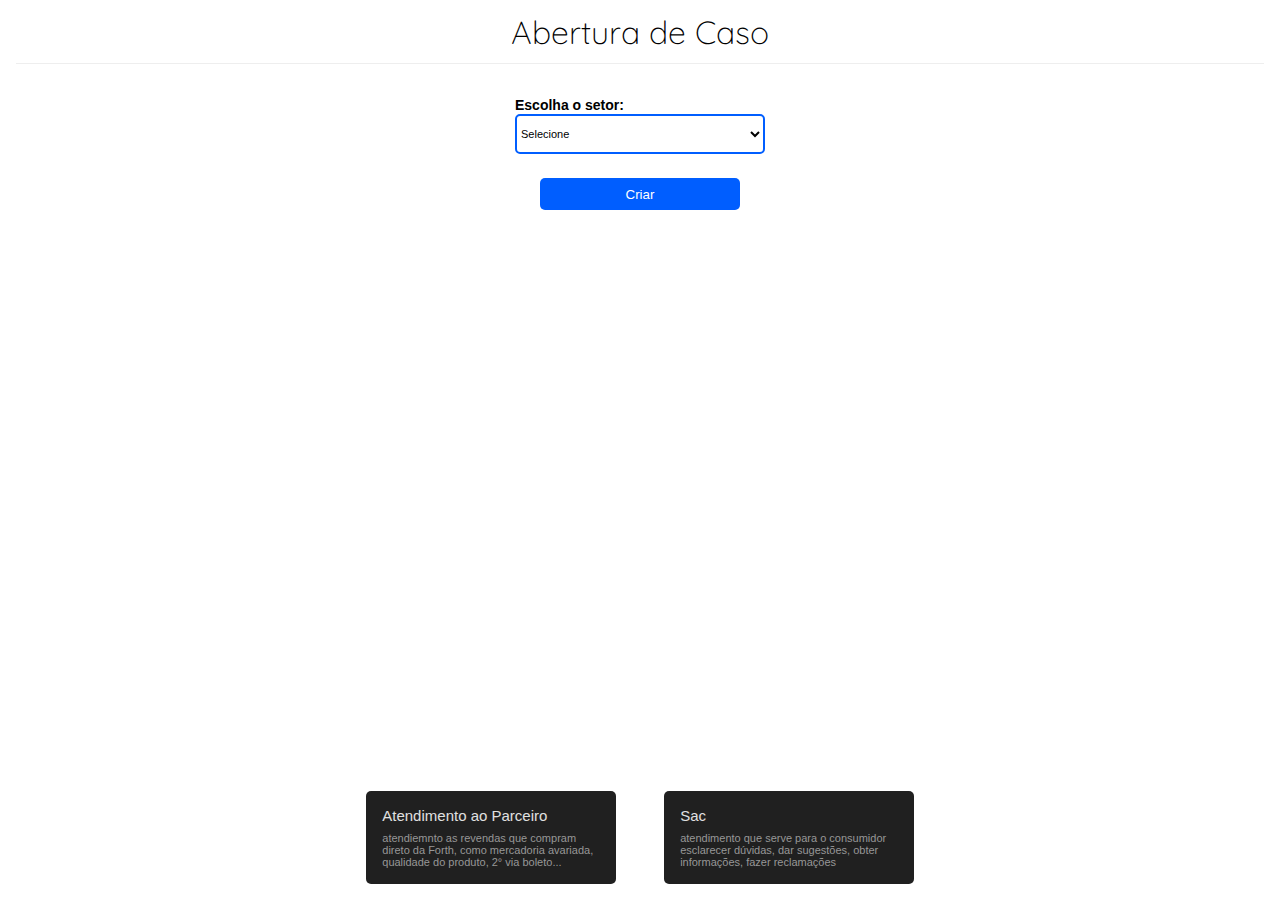
==== ONPAGE.HTML @ b64fa1cd "ATTE" ====
<!DOCTYPE html>
<html lang="en">
<head>
    <meta charset="UTF-8">
    <meta name="viewport" content="width=device-width, initial-scale=1.0">
    <title>Formulário com Campos de Seleção Dependentes</title>

    <link rel="preconnect" href="https://fonts.googleapis.com">
    <link rel="preconnect" href="https://fonts.gstatic.com" crossorigin>
    <link href="https://fonts.googleapis.com/css2?family=Quicksand:wght@300;700&display=swap" rel="stylesheet">

    <link rel="stylesheet" href="/style.css">
</head>
<body>
    <div class="topo">
        <div class="topo--descricao">
            <h1>Abertura de Caso</span></h1>
        </div>
    </div>

    <div class="main">

        <div class="main--container">

            <form id="myForm">
                <div class="options">
                    <label for="chooseOption" class="title titleselecao" >Escolha o setor:</label>
                    <select id="chooseOption" class="boxStyle">
                        <option value="selecione" class="optioon">Selecione</option>
                        <option value="1">Logistica</option>
                        <option value="2">Financeiro</option>
                        <option value="3">Qualidade</option>
                        <option value="4">Comercial</option>
                        <option value="5">Sac</option>
                    </select>
                </div>
        
                <!-- LOGISTICA -->
                <div id="logistica" class="options">
                    <label for="logisticaa" class="title titleselecao">Logistica:</label>
                    <select id="logisticaS" class="boxStyle">
                        <option value="selecionar">Selecione...</option>
                        <option value="Logistica1">Devolução</option>
                        <option value="Logistica3">Volume</option>
                        <option value="Logistica4">Atraso</option>
                        <option value="Logistica5">Outros</option>
                    </select>

                    <!-- devolução -->
                    <div id="devolucaoMain" class="options">
                        <label for="devolucao" class="title titleselecao">Devolução:</label>
                        <select id="devolucaoS" class="boxStyle">
                            <option value="selecionar">Selecione... </option>
                            <option value="devolucao1">Material Avariado </option>
                            <option value="devolucao2">Volume errado</option>
                            <option value="devolucao3">Produto vencido</option>
                            <option value="devolucao4">Volume faltando por erro da Forth</option>
                            <option value="devolucao5">Recusa do cliente</option>
                        </select>
                    </div>
                </div>

                <!-- FINANCEIRO  -->
                <div id="financeiro" class="options">
                    <label for="financeiro" class="title titleselecao">Financeiro:</label>
                    <select id="financeiroS" class="boxStyle">
                        <option value="">Selecione... </option>
                        <option value="financeiro1">Sustar cartorio </option>
                        <option value="financeiro2">Renegociação do cliente</option>
                        <option value="financeiro3">Boleto</option>
                    </select>
                    <!-- Renogociaçaõ do cliente -->
                    <div id="renegociacao" class="options">
                        <label for="renegociacao" class="title titleselecao">Renegociação do cliente:</label>
                        <select id="renegociacaoS" class="boxStyle">
                            <option value="">Selecione... </option>
                            <option value="renegociacao1">Titulo protestado </option>
                            <option value="renegociacao2">Outros</option>
                        </select>
                    </div>
                    <!-- Boleto -->
                    <div id="boleto" class="options">
                        <label for="boleto" class="title titleselecao">Boleto:</label>
                        <select id="boletoS" class="boxStyle">
                            <option value="">Selecione... </option>
                            <option value="boleto1">2° via de boleto</option>
                            <option value="boleto2">Baixar boleto</option>
                            <option value="boleto3">Correção de boleto</option>
                        </select>
                    </div>
                </div>

                <!-- QUALIDADE  -->
                <div id="qualidade" class="options">
                    <label for="qualidade" class="title titleselecao">Qualidade:</label>
                    <select id="qualidadeS" class="boxStyle">
                        <option value="">Selecione... </option>
                        <option value="qualidade1">Linha Sais</option>
                        <option value="qualidade1">Linha Fertilizante Liquido</option>
                        <option value="qualidade1">Linha Domissaneante</option>
                        <option value="qualidade1">Linha Condicionador Substrato</option>
                        <option value="qualidade1">Linha Maquinas/ Pulverizadores</option>
                    </select>
                    <!-- Linha Sais -->
                    <div id="fertilizanteSais" class="options">
                        <label for="fertilizanteSais" class="title titleselecao">Renegociação do cliente:</label>
                        <select id="fertilizanteSaisS" class="boxStyle">
                            <option value="">Selecione... </option>
                            <option value="renegociacao1">Produto empredado </option>
                            <option value="renegociacao1">Envazado produto diferente </option>
                            <option value="renegociacao2">Quantidade peso alterado</option>
                            <option value="renegociacao2">Erro em rotulo</option>
                            <option value="renegociacao2">Caixa despacho com produto diferente</option>
                            <option value="renegociacao2">Outros</option>
                        </select>
                    </div>
                    <!-- Linha Fertilizante Liquido -->
                    <div id="fertilizanteLiquidos" class="options">
                        <label for="fertilizanteLiquidos" class="title titleselecao">Linha Fertilizante Liquido:</label>
                        <select id="fertilizanteLiquidosS" class="boxStyle">
                            <option value="">Selecione... </option>
                            <option value="renegociacao1"> Solução fora do padrão </option>
                            <option value="renegociacao1"> Envazado produto diferente </option>
                            <option value="renegociacao2"> Defeito em gatilho</option>
                            <option value="renegociacao2"> Caixa despacho com produto diferente</option>
                            <option value="renegociacao2"> Erro em rotulo</option>
                            <option value="renegociacao2">Outros</option>
                        </select>
                    </div>
                    <!-- Linha Domissaneante -->
                    <div id="fertilizanteDomi" class="options">
                        <label for="fertilizanteDomi" class="title titleselecao">Linha Domissaneante:</label>
                        <select id="fertilizanteDomiS" class="boxStyle">
                            <option value="">Selecione... </option>
                            <option value="renegociacao1"> Solução fora do padrão </option>
                            <option value="renegociacao1"> Envazado produto diferente </option>
                            <option value="renegociacao2"> Defeito em gatilho</option>
                            <option value="renegociacao2"> Caixa despacho com produto diferente</option>
                            <option value="renegociacao2"> Erro em rotulo</option>
                            <option value="renegociacao2">Outros</option>
                        </select>
                    </div>
                    <!-- Linha Condicionador Substrato -->
                    <div id="fertilizanteCond" class="options titleselecao">
                        <label for="fertilizanteCond" class="title">Linha Condicionador Substrato:</label>
                        <select id="fertilizanteCondS" class="boxStyle">
                            <option value="">Selecione... </option>
                            <option value="renegociacao1"> Quantidade peso alterado </option>
                            <option value="renegociacao2"> Erro em rotulo</option>
                            <option value="renegociacao2"> Erro em rotulo</option>
                            <option value="renegociacao2">Outros</option>
                        </select>
                    </div>

                </div>
        
                <!-- COMERCIAL  -->
                <div id="comercial" class="options">
                    <label for="comercial" class="title titleselecao">Comercial:</label>
                    <select id="comercialS" class="boxStyle">
                        <option value="">Selecione... </option>
                        <option value="comercial1">Desacordo no Pedido </option>
                        <option value="comercial2">Pedido de Cotação</option>
                        <option value="comercial3">Contato de representante</option>
                        <option value="comercial3">Tornar-se revenda</option>
                    </select>
                    <!-- desacordo pedido -->
                    <div id="desacordoPedido" class="options">
                        <label for="desacordoPedido" class="title titleselecao">Renegociação do cliente:</label>
                        <select id="desacordoPedidoS" class="boxStyle">
                            <option value="">Selecione... </option>
                            <option value="desacordoPedido1">Erro endereço de entrega</option>
                            <option value="desacordoPedido2">Pedido cadastrado errado</option>
                            <option value="desacordoPedido3">Cliente cadastrado errado</option>
                            <option value="desacordoPedido4">Revisão de frete</option>
                            <option value="desacordoPedido5">outros</option>
                        </select>
                    </div>
                </div>

                <!-- SAC  -->
                <div class="main--containerSac">
        
                    <form id="myForm">
                        <div class="options">
                            <label for="chooseOption" class="title titleselecao" >Sac:</label>
                            <select id="chooseOption" class="boxStyle">
                                <option value="selecione" class="optioon">Selecione</option>
                                <option value="1">Parceria com Marketing</option>
                                <option value="2">Não a revenda na cidade</option>
                                <option value="2">Problema no site</option>
                                <option value="2">Produto não encontrado em revenda</option>
                                <option value="2">Recomendações tecnicas</option>
                                <option value="2">Onde compras</option>
                                <option value="2">E-commerce rastreio</option>
                                <option value="2">Outros</option>
                            </select>
                        </div>
        
                    </form>
                </div>
            </form>
        </div>

        <div class="botao">
            <input type="submit" value="Criar">
        </div>
    </div>

    <footer>
        <div class="footer--main">
            <div class="importante">
                <span>Atendimento ao Parceiro</span>
                <p>atendiemnto as revendas que compram direto da Forth, como mercadoria avariada,
                    qualidade do produto, 2° via boleto...
                </p>
            </div>
    
            <div class="importante">
                <span>Sac</span> 
                <p>atendimento que serve para o consumidor esclarecer dúvidas, 
                    dar sugestões, obter informações, fazer reclamações</p>
            </div>
        </div>
    </footer>

    <script src="ONPAGE/scriptonp.js"></script>
</body>

</html>
---- style.css ----
*{
    font-family: Arial, Helvetica, sans-serif;
    margin: 0;
    padding: 0;
    box-sizing: border-box;
}
body{
    max-width: 100vw;
    max-height: 100vh;
}
.main{
    display: flex;
    flex-direction: column;
    align-items: center;
}
.main .botao--main{
    width: 250px;
    display: flex;
    justify-content: space-between;
    font-size: 11px;
    margin-bottom: 1rem;
}
.btnT{
    width: 100px;
    height: 3rem;
    display: flex;
    align-items: center;
    text-align: center;
    justify-content: center;
    border-radius: 5px;
    cursor: pointer;
    border: 1px solid #e7e7e7;
}
.ativoo{
    background: #005EFF;
    color: #eeeeee;
    border: none;
}

.topo{
    width: 100%;
    height: 4rem;
    display: flex;
    justify-content: center;
    align-items: center;
    padding: 0 1rem;
}
.topo--descricao{
    width: 100%;
    height: 100%;
    display: flex;
    justify-content: center;
    align-items: center;
    border-bottom: 1px solid #eeeeee;

}
.topo--descricao h1{
    font-family: 'Quicksand', sans-serif;
    font-weight: 300;
}
.boxStyle{
    width: 250px;
    height: 2.5rem;
    display: flex;
    font-size: 11px;
    border-radius: 5px;
    border: 2px solid #005EFF;
    background: #ffffff;
    cursor: pointer;
}
.options{
    padding: 0 0 0.5rem 0;
}
input[type="submit"]{
    width: 200px;
    height: 2rem;
    cursor: pointer;
    border-radius: 5px;
    background: #005EFF;
    color: #ffffff;
    border: none;
}
.main{
    padding: 2rem;
    width: 100%;
    display: flex;
    justify-content: center;
}
.botao{
    margin-top: 1rem;
    display: flex;
    justify-content: center;
}
.title{
    font-size: 12px;
}
.titleselecao{
    font-size: 14px;
    font-weight: 700;

}
option{
    margin: 10px;
}

/* FOOTER -- */
footer {
    position: absolute;
    bottom: 0;
    left: 0;
    width: 100%;
    display: flex;
    justify-content: center;
    padding: 1rem;
}
footer .footer--main{
    width: 50%;
    display: flex;
    justify-content: space-evenly;
    gap: 10px;
}
footer .footer--main .importante{
    background: #202020;
    width: 40%;
    padding: 1rem;
    border-radius: 5px;
}
footer .footer--main .importante span{
    display: block;
    margin-bottom: 0.5rem;
    color: #e0e0e0;
    font-size: 15px;
}
footer .footer--main .importante p{
    font-size: 11px;
    color: #979797;
}
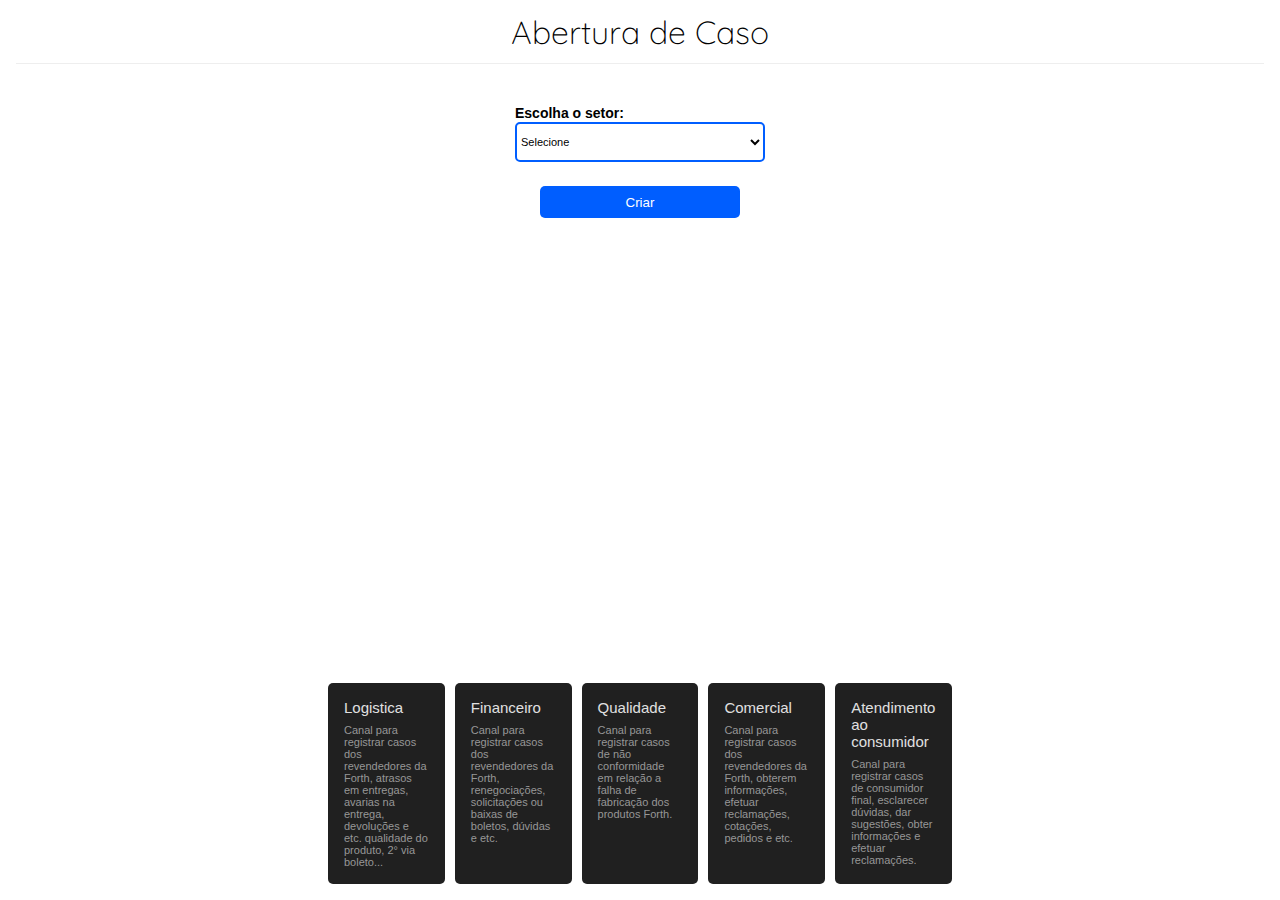
==== commit f896d294: "atualizando1.0" ====
--- a/ONPAGE.HTML
+++ b/ONPAGE.HTML
@@ -9,7 +9,7 @@
     <link rel="preconnect" href="https://fonts.gstatic.com" crossorigin>
     <link href="https://fonts.googleapis.com/css2?family=Quicksand:wght@300;700&display=swap" rel="stylesheet">
 
-    <link rel="stylesheet" href="/style.css">
+    <link rel="stylesheet" href="style.css">
 </head>
 <body>
     <div class="topo">
@@ -31,7 +31,7 @@
                         <option value="2">Financeiro</option>
                         <option value="3">Qualidade</option>
                         <option value="4">Comercial</option>
-                        <option value="5">Sac</option>
+                        <option value="5">Atendimento ao Cliente</option>
                     </select>
                 </div>
         
@@ -41,7 +41,7 @@
                     <select id="logisticaS" class="boxStyle">
                         <option value="selecionar">Selecione...</option>
                         <option value="Logistica1">Devolução</option>
-                        <option value="Logistica3">Volume</option>
+                        <option value="Logistica3">Volume faltante</option>
                         <option value="Logistica4">Atraso</option>
                         <option value="Logistica5">Outros</option>
                     </select>
@@ -96,14 +96,14 @@
                     <select id="qualidadeS" class="boxStyle">
                         <option value="">Selecione... </option>
                         <option value="qualidade1">Linha Sais</option>
-                        <option value="qualidade1">Linha Fertilizante Liquido</option>
-                        <option value="qualidade1">Linha Domissaneante</option>
-                        <option value="qualidade1">Linha Condicionador Substrato</option>
-                        <option value="qualidade1">Linha Maquinas/ Pulverizadores</option>
+                        <option value="qualidade2">Linha Fertilizante Liquido</option>
+                        <option value="qualidade3">Linha Domissaneante</option>
+                        <option value="qualidade4">Linha Condicionador Substrato</option>
+                        <option value="qualidade5">Linha Maquinas/ Pulverizadores</option>
                     </select>
                     <!-- Linha Sais -->
                     <div id="fertilizanteSais" class="options">
-                        <label for="fertilizanteSais" class="title titleselecao">Renegociação do cliente:</label>
+                        <label for="fertilizanteSais" class="title titleselecao">Linha Fertilizante Sais:</label>
                         <select id="fertilizanteSaisS" class="boxStyle">
                             <option value="">Selecione... </option>
                             <option value="renegociacao1">Produto empredado </option>
@@ -142,11 +142,10 @@
                     </div>
                     <!-- Linha Condicionador Substrato -->
                     <div id="fertilizanteCond" class="options titleselecao">
-                        <label for="fertilizanteCond" class="title">Linha Condicionador Substrato:</label>
+                        <label for="fertilizanteCond" class="title titleselecao">Linha Condicionador Substrato:</label>
                         <select id="fertilizanteCondS" class="boxStyle">
                             <option value="">Selecione... </option>
                             <option value="renegociacao1"> Quantidade peso alterado </option>
-                            <option value="renegociacao2"> Erro em rotulo</option>
                             <option value="renegociacao2"> Erro em rotulo</option>
                             <option value="renegociacao2">Outros</option>
                         </select>
@@ -158,7 +157,7 @@
                 <div id="comercial" class="options">
                     <label for="comercial" class="title titleselecao">Comercial:</label>
                     <select id="comercialS" class="boxStyle">
-                        <option value="">Selecione... </option>
+                        <option value="comercialSele">Selecione... </option>
                         <option value="comercial1">Desacordo no Pedido </option>
                         <option value="comercial2">Pedido de Cotação</option>
                         <option value="comercial3">Contato de representante</option>
@@ -166,7 +165,7 @@
                     </select>
                     <!-- desacordo pedido -->
                     <div id="desacordoPedido" class="options">
-                        <label for="desacordoPedido" class="title titleselecao">Renegociação do cliente:</label>
+                        <label for="desacordoPedido" class="title titleselecao">Desacordo no Pedido:</label>
                         <select id="desacordoPedidoS" class="boxStyle">
                             <option value="">Selecione... </option>
                             <option value="desacordoPedido1">Erro endereço de entrega</option>
@@ -180,10 +179,10 @@
 
                 <!-- SAC  -->
                 <div class="main--containerSac">
-        
+                    
                     <form id="myForm">
                         <div class="options">
-                            <label for="chooseOption" class="title titleselecao" >Sac:</label>
+                            <label for="chooseOption" class="title titleselecao" >Atendimento ao Cliente:</label>
                             <select id="chooseOption" class="boxStyle">
                                 <option value="selecione" class="optioon">Selecione</option>
                                 <option value="1">Parceria com Marketing</option>
@@ -203,23 +202,37 @@
         </div>
 
         <div class="botao">
-            <input type="submit" value="Criar">
+            <a href="https://forth.lightning.force.com/lightning/o/Case/new?count=1&nooverride=1&useRecordTypeCheck=1&navigationLocation=LIST_VIEW&uid=169539818308056514&recordTypeId=0126g000000GPvEAAW"><input type="submit" value="Criar"></a>
         </div>
     </div>
 
     <footer>
         <div class="footer--main">
             <div class="importante">
-                <span>Atendimento ao Parceiro</span>
-                <p>atendiemnto as revendas que compram direto da Forth, como mercadoria avariada,
+                <span>Logistica</span>
+                <p>Canal para registrar casos dos revendedores da Forth, atrasos em entregas, avarias na entrega, devoluções e etc.
                     qualidade do produto, 2° via boleto...
                 </p>
             </div>
     
             <div class="importante">
-                <span>Sac</span> 
-                <p>atendimento que serve para o consumidor esclarecer dúvidas, 
-                    dar sugestões, obter informações, fazer reclamações</p>
+                <span>Financeiro</span> 
+                <p>Canal para registrar casos dos revendedores da Forth, renegociações, solicitações ou baixas de boletos, dúvidas e etc.</p>
+            </div>
+
+            <div class="importante">
+                <span>Qualidade</span> 
+                <p>Canal para registrar casos de não conformidade em relação a falha de fabricação dos produtos Forth.</p>
+            </div>
+
+            <div class="importante">
+                <span>Comercial</span> 
+                <p>Canal para registrar casos dos revendedores da Forth, obterem informações, efetuar reclamações, cotações, pedidos e etc.</p>
+            </div>
+
+            <div class="importante">
+                <span>Atendimento ao consumidor</span> 
+                <p>Canal para registrar casos de consumidor final, esclarecer dúvidas, dar sugestões, obter informações e efetuar reclamações. </p>
             </div>
         </div>
     </footer>
--- a/style.css
+++ b/style.css
@@ -69,7 +69,7 @@
     cursor: pointer;
 }
 .options{
-    padding: 0 0 0.5rem 0;
+    padding: 0.5rem 0 0.5rem 0;
 }
 input[type="submit"]{
     width: 200px;
